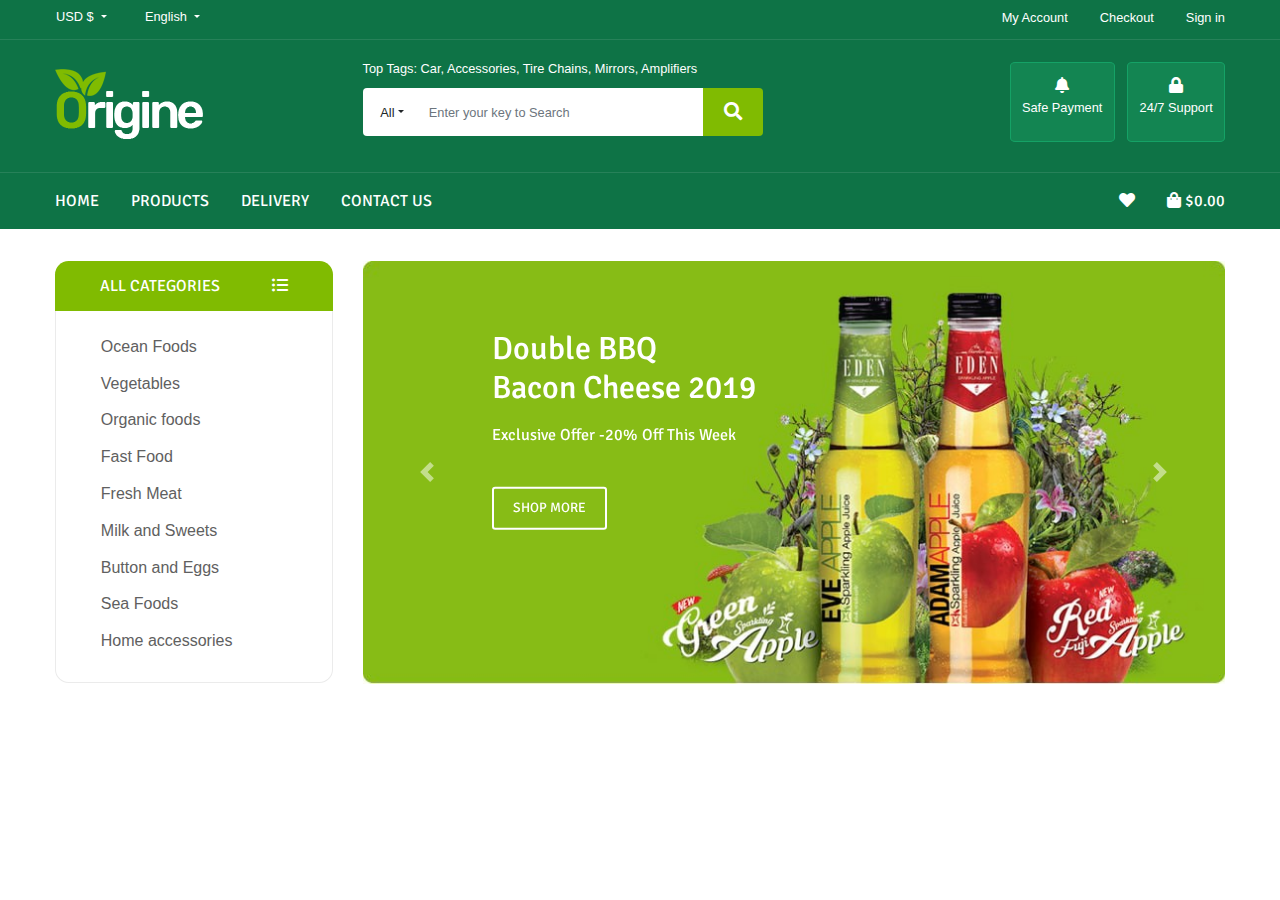
==== index.html @ 0682aae8 "first upload" ====
<!doctype html>
<html lang="en">
<head>
    <!-- Required meta tags -->
    <meta charset="utf-8">
    <meta name="viewport" content="width=device-width, initial-scale=1, shrink-to-fit=no">

    <link rel="stylesheet" href="css/style.css">

    <!--favicon-->
    <link rel="shortcut icon" href="favicon.ico" type="image/x-icon">
    <link rel="icon" href="favicon.ico" type="image/x-icon">
    <title>Origine</title>
</head>
<body>
<header>
    <div class="d-none d-xl-block d-lg-block">
        <div class="top-header">
            <div class="container">
                <div class="row pb-1">

                    <!--usd, english-->
                    <div class="col-6 pl-0">
                        <div class="dropdown d-inline">
                            <button class="btn dropdown-toggle small-font" type="button" id="dropdownMenuButton" data-toggle="dropdown" aria-haspopup="true" aria-expanded="false">
                                USD $
                            </button>
                            <div class="dropdown-menu small-font" aria-labelledby="dropdownMenuButton">
                                <a class="dropdown-item" href="#">EUR</a>
                                <a class="dropdown-item" href="#">USD</a>
                            </div>
                        </div>
                        <div class="dropdown d-inline">
                            <button class="btn dropdown-toggle small-font" type="button" id="dropdownMenuButton2" data-toggle="dropdown" aria-haspopup="true" aria-expanded="false">
                                English
                            </button>
                            <div class="dropdown-menu small-font" aria-labelledby="dropdownMenuButton">
                                <a class="dropdown-item" href="#">Spanish</a>
                                <a class="dropdown-item" href="#">Turkey</a>
                            </div>
                        </div>
                    </div>

                    <!--nav my acc/ checkout/ sign in-->
                    <div class="col-6 pr-0">
                        <ul class="nav justify-content-end small-font">
                            <li class="nav-item">
                                <a class="nav-link" href="#">My Account</a>
                            </li>
                            <li class="nav-item">
                                <a class="nav-link" href="#">Checkout</a>
                            </li>
                            <li class="nav-item">
                                <a class="nav-link pr-0" href="#">Sign in</a>
                            </li>
                        </ul>
                    </div>
                </div>
            </div>
        </div>

        <!--nav logo, search bar etc-->
        <div class="middle-header pt-3 pb-4">
            <div class="container">
                <div class="row">

                    <!--logo-->
                    <div class="col-3 pl-0">
                        <a class="navbar-brand mt-2 mb-1" href="#"><img src="images/logo.jpg" alt="Origine"></a>
                    </div>

                    <!--search-->
                    <div class="col-6">
                        <div class="mb-2">
                            <a href="#" class="small-font">Top Tags: Car, Accessories, Tire Chains, Mirrors, Amplifiers</a>
                        </div>
                        <div class="input-group">
                            <div class="input-group-prepend">
                                <button class="btn dropdown-toggle small-font" type="button" data-toggle="dropdown" aria-haspopup="true" aria-expanded="false">All</button>
                                <div class="dropdown-menu small-font">
                                    <a class="dropdown-item" href="#">Foods</a>
                                    <a class="dropdown-item" href="#">Drinks</a>
                                    <a class="dropdown-item" href="#">Fruits</a>
                                    <a class="dropdown-item" href="#">Vegetables</a>
                                </div>
                                <input type="text" class="form-control small-font pt-4 pb-4" aria-label="Text input with dropdown button" placeholder="Enter your key to Search">
                            </div>
                            <div class="input-group-append">
                                <button class="btn small-font" type="button" id="button-addon2"><i class="fas fa-search"></i></button>
                            </div>
                        </div>
                    </div>

                    <!--safe payment squares-->
                    <div class="col-3 d-flex justify-content-end align-items-center pr-0">
                        <div>
                            <i class="fas fa-bell"></i>
                            <p class="small-font">Safe Payment</p>
                        </div>
                        <div>
                            <i class="fas fa-lock"></i>
                            <p class="small-font">24/7 Support</p>
                        </div>
                    </div>
                </div>
            </div>
        </div>

        <!--last-header-->
        <div class="last-header">
            <div class="container pl-0 pr-0">
                <div class="row">
                    <div class="col-6 pl-0">

                        <!--left navbar-->
                        <nav class="nav pt-2 pb-2">
                            <a class="nav-link active pl-0" href="#">Home</a>
                            <a class="nav-link" href="#">Products</a>
                            <a class="nav-link" href="#">Delivery</a>
                            <a class="nav-link" href="#">Contact Us</a>
                        </nav>
                    </div>

                    <!--icons at right-->
                    <div class="col-6 pr-0">
                        <ul class="nav justify-content-end pt-2">
                            <li class="nav-item">
                                <a class="nav-link" href="#"><i class="fas fa-heart"></i></a>
                            </li>
                            <li class="nav-item">
                                <a class="nav-link pr-0" href="#"><i class="fas fa-shopping-bag"></i><span class="ml-1">$0.00</span></a>
                            </li>
                        </ul>
                    </div>
                </div>
            </div>
        </div>
    </div>


    <!--new header if less than 992px-->
    <div class="d-xl-none d-lg-none hidden">
        <div class="container">
            <nav class="navbar navbar-expand-lg navbar-light">

                <!--logo-->
                <a class="navbar-brand" href="#"><img src="images/logo.jpg" class="img-fluid" alt=""></a>

                <!--toggler-->
                <button class="navbar-toggler" type="button" data-toggle="collapse" data-target="#menu" aria-controls="navbarSupportedContent" aria-expanded="false" aria-label="Toggle navigation">
                    <span class="navbar-toggler-icon"></span>
                </button>

                <!--menu items-->
                <div class="collapse navbar-collapse" id="menu">
                    <ul class="navbar-nav mr-auto">
                        <li class="nav-item active">
                            <a class="nav-link" href="#">Home</a>
                        </li>
                        <li class="nav-item">
                            <a class="nav-link" href="#">Delivery</a>
                        </li>

                        <!--products dropdown-->
                        <li class="nav-item dropdown">
                            <a class="nav-link dropdown-toggle" href="#" id="navbarDropdown" role="button" data-toggle="dropdown" aria-haspopup="true" aria-expanded="false">
                                Products
                            </a>
                            <div class="dropdown-menu" aria-labelledby="navbarDropdown">
                                <a class="dropdown-item" href="#">Drinks</a>
                                <a class="dropdown-item" href="#">Vegetables</a>
                                <a class="dropdown-item" href="#">Fruits</a>
                            </div>
                        </li>

                        <!--currency dropdown-->
                        <li class="nav-item dropdown">
                            <a class="nav-link dropdown-toggle" href="#" id="navbarDropdown2" role="button" data-toggle="dropdown" aria-haspopup="true" aria-expanded="false">
                                Currency
                            </a>
                            <div class="dropdown-menu" aria-labelledby="navbarDropdown">
                                <a class="dropdown-item" href="#">USD</a>
                                <a class="dropdown-item" href="#">EUR</a>
                            </div>
                        </li>


                        <!--icon set-->
                        <li class="nav-item">
                            <a class="nav-link" href="#"><i class="fas fa-heart"></i><span class="ml-2">Wishlist</span></a>
                        </li>
                        <li class="nav-item">
                            <a class="nav-link" href="#"><i class="fas fa-money-bill-alt"></i><span class="ml-2">Checkout</span></a>
                        </li>
                        <li class="nav-item">
                            <a class="nav-link" href="#"><i class="fas fa-lock"></i><span class="ml-2">Account</span></a>
                        </li>

                    </ul>

                    <!--search bar for MD-->
                    <form class="form-inline my-2 my-lg-0 small-search">
                        <input class="form-control" type="search" placeholder="Search by keyword" aria-label="Search">
                        <button class="btn btn-outline-success my-2 my-sm-0" type="submit"><i class="fas fa-search"></i></button>
                    </form>
                </div>
            </nav>
        </div>
    </div>
</header>

<section class="cSlide">
    <div class="container pl-0 pr-0">
        <div class="row">

            <!--all categories-->
            <div class="col-3 d-none d-lg-block d-xl-block pl-0">
                <div>
                    <button type="button" class="w-100 all-category" onclick="show_hide('left-menu')">All Categories <i class="fas fa-list-ul ml-5"></i></button>
                </div>
                <!--left menu-->
                <div id="left-menu">
                    <ul>
                        <li class="pt-4"><a href="#">Ocean Foods</a></li>
                        <li><a href="#">Vegetables</a></li>
                        <li><a href="#">Organic foods</a></li>
                        <li><a href="#">Fast Food</a></li>
                        <li><a href="#">Fresh Meat</a></li>
                        <li><a href="#">Milk and Sweets</a></li>
                        <li><a href="#">Button and Eggs</a></li>
                        <li><a href="#">Sea Foods</a></li>
                        <li><a href="#">Home accessories</a></li>
                    </ul>
                </div>
            </div>

            <!--sliding banner for large device-->
            <div class="col-9 d-none d-lg-block d-xl-block pr-0">
                <div id="carousel-lg" class="carousel slide" data-ride="carousel">
                    <div class="carousel-inner">
                        <div class="carousel-item active">
                            <img src="images/bg11.jpg" class="d-block w-100" alt="...">

                            <!--caption-->
                            <div class="carousel-caption d-none d-md-block">
                                <h2>Double BBQ</h2>
                                <h2>Bacon Cheese 2019</h2>
                                <p class="mt-3">Exclusive Offer -20% Off This Week</p>
                                <button class="mt-4 shop-more" type="button">Shop More</button>
                            </div>
                        </div>
                        <div class="carousel-item">
                            <img src="images/bg12.jpg" class="d-block w-100" alt="...">

                            <!--caption-->
                            <div class="carousel-caption d-none d-md-block">
                                <h2>The Smart</h2>
                                <h2>Way To Eat Nuts</h2>
                                <p class="mt-3">Exclusive Offer -30% Off This Week</p>
                                <button class="mt-4 shop-more" type="button">Shop More</button>
                            </div>
                        </div>
                        <div class="carousel-item">
                            <img src="images/bg13.jpg" class="d-block w-100" alt="...">

                            <!--caption-->
                            <div class="carousel-caption d-none d-md-block">
                                <h2>Big Apple</h2>
                                <h2>Big Sale 20% Off</h2>
                                <p class="mt-3">Exclusive Offer -20% Off This Week</p>
                                <button class="mt-4 shop-more" type="button">Shop More</button>
                            </div>
                        </div>
                    </div>

                    <!--slide change prev next-->
                    <a class="carousel-control-prev" href="#carousel-lg" role="button" data-slide="prev">
                        <span class="carousel-control-prev-icon" aria-hidden="true"></span>
                        <span class="sr-only">Previous</span>
                    </a>
                    <a class="carousel-control-next" href="#carousel-lg" role="button" data-slide="next">
                        <span class="carousel-control-next-icon" aria-hidden="true"></span>
                        <span class="sr-only">Next</span>
                    </a>
                </div>
            </div>

            <!--after 992px visible carousel full width-->
            <div class="col-12 d-lg-none d-xl-none">
                <div id="carousel-md" class="carousel slide" data-ride="carousel">
                    <div class="carousel-inner">
                        <div class="carousel-item active">
                            <img src="images/bg11.jpg" class="d-block w-100" alt="...">

                            <!--caption-->
                            <div class="carousel-caption d-none d-md-block">
                                <h2>Double BBQ</h2>
                                <h2>Bacon Cheese 2019</h2>
                                <p class="mt-3">Exclusive Offer -20% Off This Week</p>
                                <button class="mt-4 shop-more" type="button">Shop More</button>
                            </div>
                        </div>
                        <div class="carousel-item">
                            <img src="images/bg12.jpg" class="d-block w-100" alt="...">

                            <!--caption-->
                            <div class="carousel-caption d-none d-md-block">
                                <h2>The Smart</h2>
                                <h2>Way To Eat Nuts</h2>
                                <p class="mt-3">Exclusive Offer -30% Off This Week</p>
                                <button class="mt-4 shop-more" type="button">Shop More</button>
                            </div>
                        </div>
                        <div class="carousel-item">
                            <img src="images/bg13.jpg" class="d-block w-100" alt="...">

                            <!--caption-->
                            <div class="carousel-caption d-none d-md-block">
                                <h2>Big Apple</h2>
                                <h2>Big Sale 20% Off</h2>
                                <p class="mt-3">Exclusive Offer -20% Off This Week</p>
                                <button class="mt-4 shop-more" type="button">Shop More</button>
                            </div>
                        </div>
                    </div>

                    <!--prev next-->
                    <a class="carousel-control-prev" href="#carousel-md" role="button" data-slide="prev">
                        <span class="carousel-control-prev-icon" aria-hidden="true"></span>
                        <span class="sr-only">Previous</span>
                    </a>
                    <a class="carousel-control-next" href="#carousel-md" role="button" data-slide="next">
                        <span class="carousel-control-next-icon" aria-hidden="true"></span>
                        <span class="sr-only">Next</span>
                    </a>
                </div>
            </div>
        </div>
    </div>
</section>






<!--javascript code for left menu hide and show in Slide section-->
<script>
    function show_hide(id) {
        let element = document.getElementById(id);
        if(element.style.display == "none"){
            element.style.display = "block";
        }
        else{
            element.style.display = "none";
        }
    }
</script>



<!-- Optional JavaScript -->
<!-- jQuery first, then Popper.js, then Bootstrap JS -->
<script src="https://code.jquery.com/jquery-3.4.1.slim.min.js" integrity="sha384-J6qa4849blE2+poT4WnyKhv5vZF5SrPo0iEjwBvKU7imGFAV0wwj1yYfoRSJoZ+n" crossorigin="anonymous"></script>
<script src="https://cdn.jsdelivr.net/npm/popper.js@1.16.0/dist/umd/popper.min.js" integrity="sha384-Q6E9RHvbIyZFJoft+2mJbHaEWldlvI9IOYy5n3zV9zzTtmI3UksdQRVvoxMfooAo" crossorigin="anonymous"></script>
<script src="js/bootstrap.min.js"></script>
</body>
</html>
---- css/style.css ----
@import "all.min.css";
@import "bootstrap.min.css";
@import url('https://fonts.googleapis.com/css?family=Signika&display=swap');
@import url('https://fonts.googleapis.com/css?family=Lato&display=swap');

h1,h2,h3,h4,h5,h6{
    margin: 0;
    padding: 0;
}

.small-font{
    font-size: 0.8rem;
}

.container{
    padding-left: 0!important;
    padding-right: 0!important;
}

header{
    background-color: #0E7346;
}

/*style for top header*/

.top-header, .middle-header{
    border-bottom: 1px solid #278159;
}

.top-header .btn{
    color: #FFF;
    padding-left: 0;
    padding-right: 2rem;
}

.top-header .nav-item a{
    color: #FFF;
}

.top-header .nav-item a:hover{
    color: #80BB01;
}

.top-header .btn:focus, .input-group .form-control, .input-group .btn:focus, .form-inline .btn:focus, .navbar-toggler:focus, .all-category:focus {
    -webkit-box-shadow: none !important;
    box-shadow: none !important;
    outline: none;
}


/*style for middle header*/

.middle-header .col-6 > div > a {
    text-decoration: none;
    color: #FFF;
}
.middle-header .col-6 > div > a:hover{
    color: #95cb46;
}

.middle-header .input-group-prepend{
    background-color: #FFF;
    border-top-left-radius: 0.25rem;
    border-bottom-left-radius: 0.25rem;
    padding-left: 0.3rem;
}
.middle-header .input-group-append{
    background-color: #80BB01;
    padding-left: 0.5rem;
    padding-right: 0.5rem;
    border-top-right-radius: 0.25rem;
    border-bottom-right-radius: 0.25rem;
}

.middle-header .input-group-append i{
    color: #FFF;
    font-size: 1.15rem;
}

.middle-header .input-group-append:hover{
    background-color: #139764;
}
.form-control{
    border: none;
    width: 18rem;
}


.middle-header .col-3:last-child div{
    background-color: #138552;
    text-align: center;
    padding: 0.7rem;
    margin-left: 0.8rem;
    border: 1px solid #15a266;
    border-radius: 5%;
    height: 5rem !important;
    color: #FFF;
}


/*last header*/
.last-header a{
    color: #FFF;
    font-family: 'Signika', sans-serif;
    text-transform: uppercase;
}
.last-header a:hover{
    color: #71BB01;
}

.navbar-toggler-icon{
    background-image: url("../images/menu.png");
}

/*hidden until md - navbar*/
.hidden .navbar-nav li > a, .hidden i{
    color: #FFF !important;
}

#menu .navbar-nav a:hover{
    color: #95cb46 !important;
}

.small-search .form-control{
    border-top-right-radius: 0;
    border-bottom-right-radius: 0;
    width: 50%;
}

.small-search .btn{
    border-top-left-radius: 0;
    border-bottom-left-radius: 0;
    padding-left: 1rem;
    padding-right: 1rem;
}

@media (max-width: 768px) {
    .img-fluid{
        width: 70%;
    }
    .navbar-toggler{
        font-size: 1rem;
    }
    #menu .navbar-nav a{
        font-size: 0.9rem;
    }
    .small-search .form-control{
        font-size: 0.9rem;
    }
    .small-search .btn{
        padding-top: .335rem!important;
        padding-bottom: .322rem!important;
    }
}

/*style for banner section*/
section{
    padding-top: 2rem;
    padding-bottom: 2rem;
}

/*style for banner section left menu*/
.all-category{
    border: none;
    padding: 0.8rem 0.8rem;
    color: #FFF;
    background-color: #80BB01;
    font-family: 'Signika', sans-serif;
    text-transform: uppercase;
    border-top-left-radius: 0.85rem;
    border-top-right-radius: 0.85rem;
}
#left-menu{
    border-left: 0.1rem solid #EBEBEB;
    border-right: 0.1rem solid #EBEBEB;
    border-bottom: 0.1rem solid #EBEBEB;
    border-bottom-left-radius: 0.85rem;
    border-bottom-right-radius: 0.85rem;
}

#left-menu ul{
    list-style: none;
    margin-left: 0.3rem;
}
#left-menu ul li{
    padding-bottom: 0.8rem;
}

#left-menu ul li a{
    color: #606060;
    text-decoration: none;
}
#left-menu ul li a:hover{
    color: #90BB5B;
}

/*changing position of carousel caption*/
.cSlide .carousel-caption{
    text-align: left;
    z-index:1;
    color:#fff;
    top:40%;
    bottom:auto;
    -webkit-transform:translate(0, -50%);
    -ms-transform:translate(0, -50%);
    transform:translate(0, -50%);
    font-family: 'Signika', sans-serif;
}

/*button in carousel caption*/
.shop-more{
    background-color: transparent;
    border: 2px solid #FFF;
    border-radius: 0.2rem;
    padding: 0.6rem 1.2rem;
    color: #FFF;
    text-transform: uppercase;
    font-size: 0.85rem;
}

.shop-more:hover{
    color: #000;
    background-color: #FFF;
}
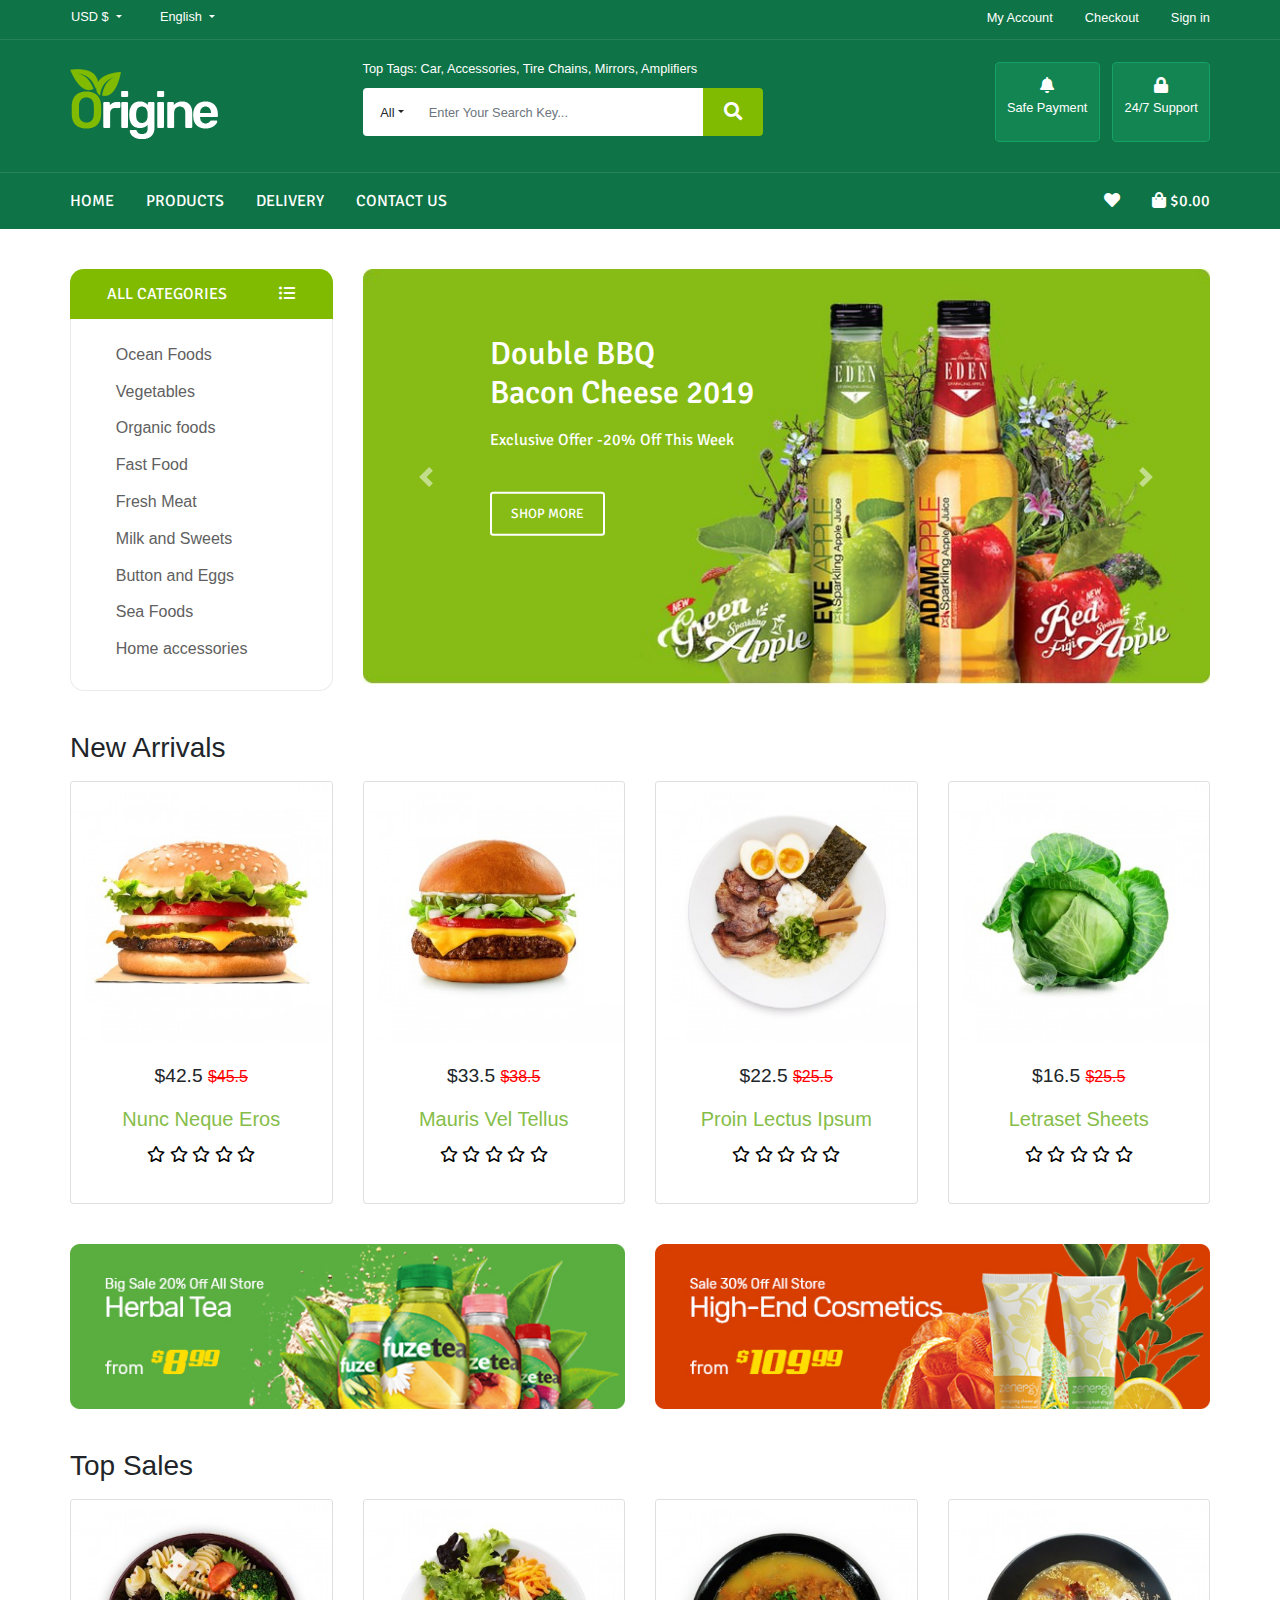
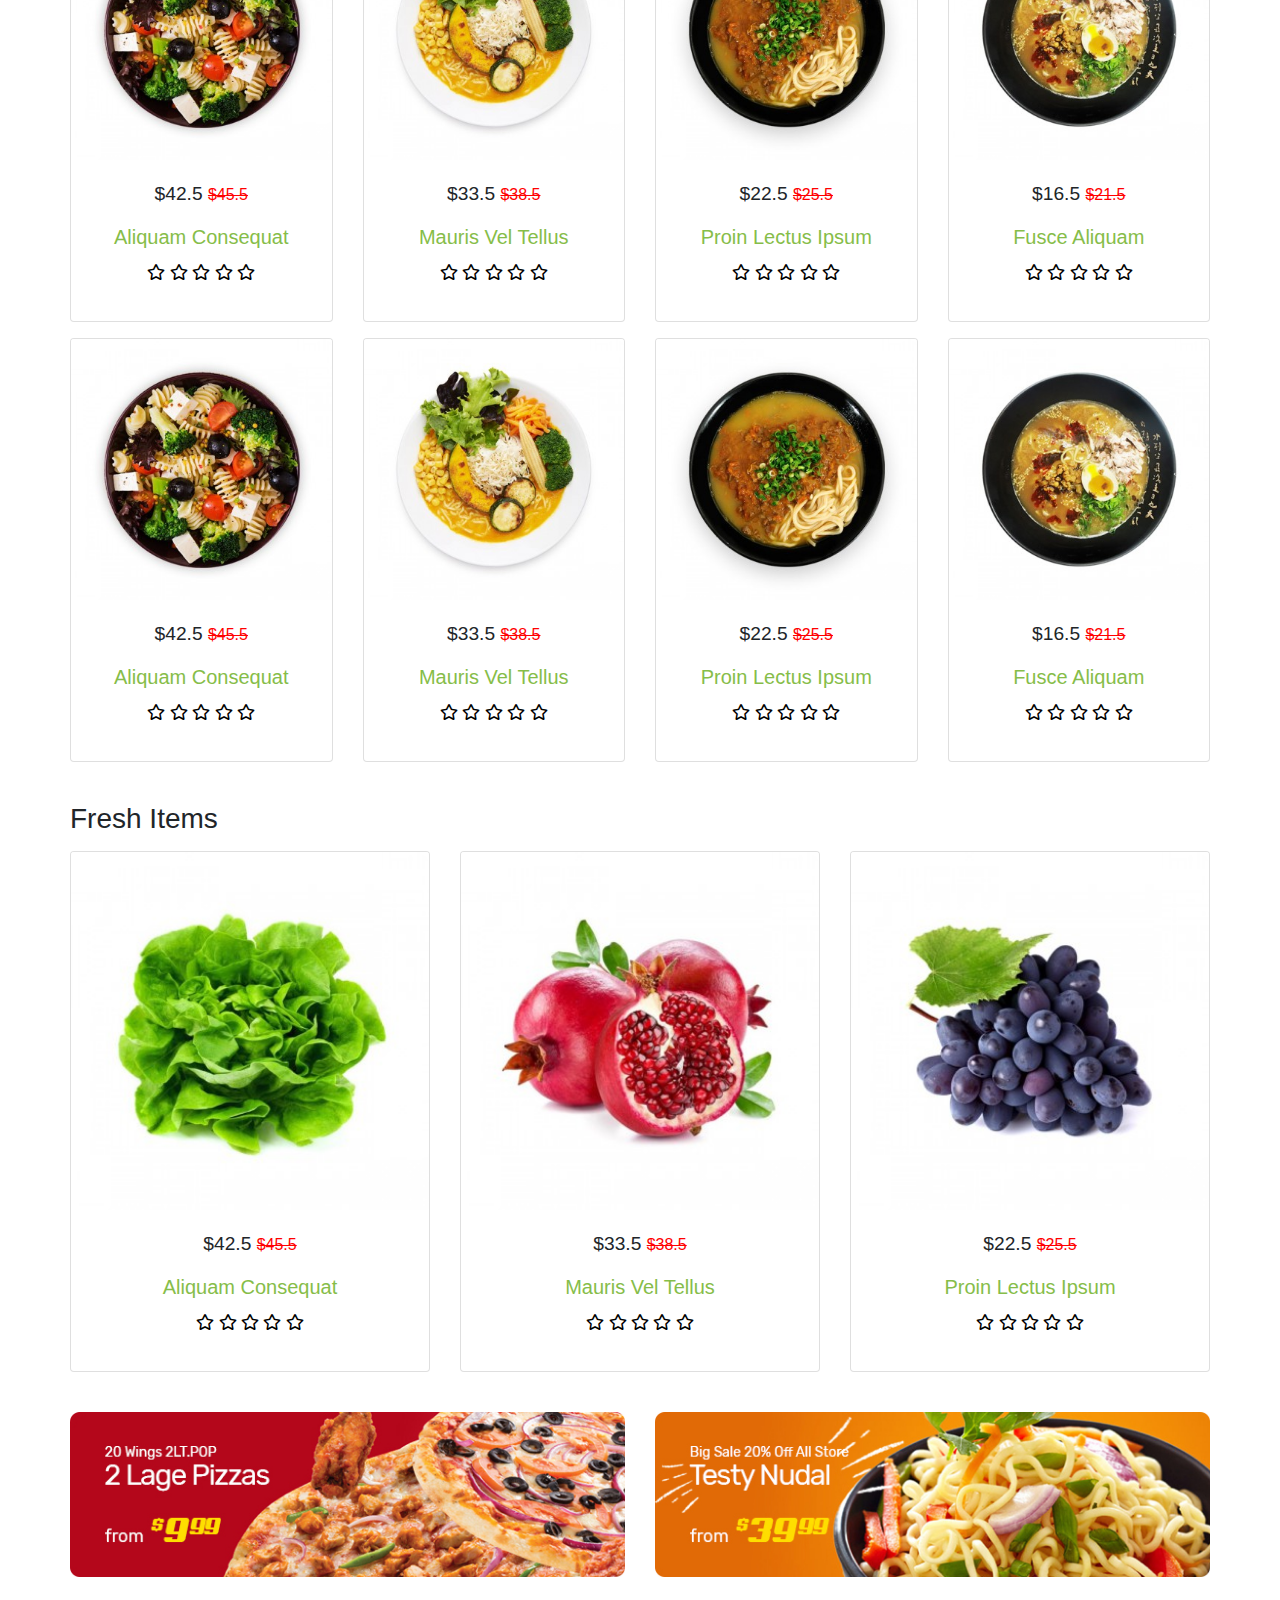
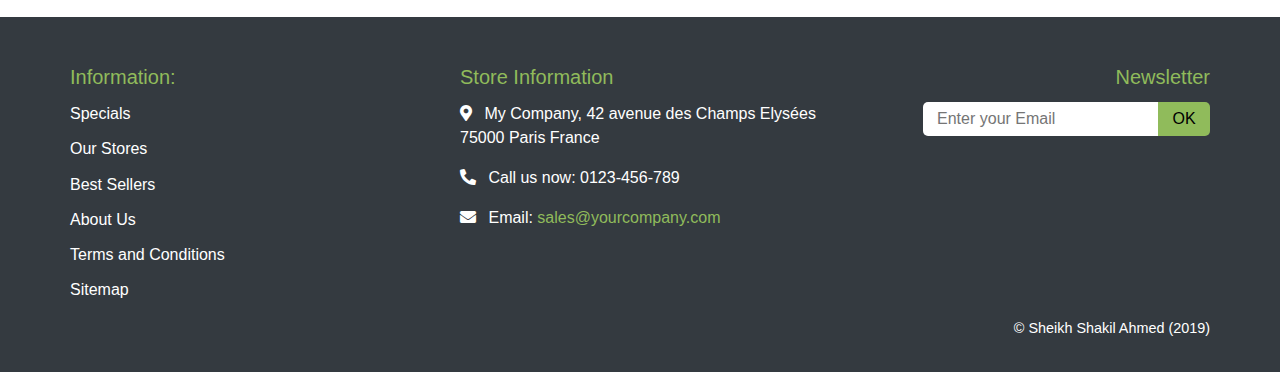
==== commit 6c93cdc2: "completed the homepage with some fixes" ====
--- a/index.html
+++ b/index.html
@@ -20,7 +20,7 @@
                 <div class="row pb-1">
 
                     <!--usd, english-->
-                    <div class="col-6 pl-0">
+                    <div class="col-6">
                         <div class="dropdown d-inline">
                             <button class="btn dropdown-toggle small-font" type="button" id="dropdownMenuButton" data-toggle="dropdown" aria-haspopup="true" aria-expanded="false">
                                 USD $
@@ -42,7 +42,7 @@
                     </div>
 
                     <!--nav my acc/ checkout/ sign in-->
-                    <div class="col-6 pr-0">
+                    <div class="col-6">
                         <ul class="nav justify-content-end small-font">
                             <li class="nav-item">
                                 <a class="nav-link" href="#">My Account</a>
@@ -65,7 +65,7 @@
                 <div class="row">
 
                     <!--logo-->
-                    <div class="col-3 pl-0">
+                    <div class="col-3">
                         <a class="navbar-brand mt-2 mb-1" href="#"><img src="images/logo.jpg" alt="Origine"></a>
                     </div>
 
@@ -83,7 +83,7 @@
                                     <a class="dropdown-item" href="#">Fruits</a>
                                     <a class="dropdown-item" href="#">Vegetables</a>
                                 </div>
-                                <input type="text" class="form-control small-font pt-4 pb-4" aria-label="Text input with dropdown button" placeholder="Enter your key to Search">
+                                <input type="text" class="form-control small-font pt-4 pb-4" aria-label="Text input with dropdown button" placeholder="Enter Your Search Key...">
                             </div>
                             <div class="input-group-append">
                                 <button class="btn small-font" type="button" id="button-addon2"><i class="fas fa-search"></i></button>
@@ -92,7 +92,7 @@
                     </div>
 
                     <!--safe payment squares-->
-                    <div class="col-3 d-flex justify-content-end align-items-center pr-0">
+                    <div class="col-3 d-flex justify-content-end align-items-center">
                         <div>
                             <i class="fas fa-bell"></i>
                             <p class="small-font">Safe Payment</p>
@@ -108,9 +108,9 @@
 
         <!--last-header-->
         <div class="last-header">
-            <div class="container pl-0 pr-0">
+            <div class="container">
                 <div class="row">
-                    <div class="col-6 pl-0">
+                    <div class="col-6">
 
                         <!--left navbar-->
                         <nav class="nav pt-2 pb-2">
@@ -122,7 +122,7 @@
                     </div>
 
                     <!--icons at right-->
-                    <div class="col-6 pr-0">
+                    <div class="col-6">
                         <ul class="nav justify-content-end pt-2">
                             <li class="nav-item">
                                 <a class="nav-link" href="#"><i class="fas fa-heart"></i></a>
@@ -138,10 +138,10 @@
     </div>
 
 
-    <!--new header if less than 992px-->
-    <div class="d-xl-none d-lg-none hidden">
+    <!--new navbar if less than 992px-->
+    <div class="d-xl-none d-lg-none">
         <div class="container">
-            <nav class="navbar navbar-expand-lg navbar-light">
+            <nav class="navbar navbar-expand-lg navbar-light hidden pl-0 pr-0">
 
                 <!--logo-->
                 <a class="navbar-brand" href="#"><img src="images/logo.jpg" class="img-fluid" alt=""></a>
@@ -154,11 +154,23 @@
                 <!--menu items-->
                 <div class="collapse navbar-collapse" id="menu">
                     <ul class="navbar-nav mr-auto">
-                        <li class="nav-item active">
+                        <li class="nav-item">
                             <a class="nav-link" href="#">Home</a>
                         </li>
                         <li class="nav-item">
                             <a class="nav-link" href="#">Delivery</a>
+                        </li>
+
+                        <!--All category dropdown-->
+                        <li class="nav-item dropdown">
+                            <a class="nav-link dropdown-toggle" data-toggle="dropdown" href="#" role="button" aria-haspopup="true" aria-expanded="false">All Categories</a>
+                            <div class="dropdown-menu">
+                                <a class="dropdown-item" href="#">Ocean Foods</a>
+                                <a class="dropdown-item" href="#">Vegetables</a>
+                                <a class="dropdown-item" href="#">Organic Foods</a>
+                                <a class="dropdown-item" href="#">Fresh Meat</a>
+                                <a class="dropdown-item" href="#">Sea Foods</a>
+                            </div>
                         </li>
 
                         <!--products dropdown-->
@@ -210,11 +222,11 @@
 </header>
 
 <section class="cSlide">
-    <div class="container pl-0 pr-0">
+    <div class="container">
         <div class="row">
 
             <!--all categories-->
-            <div class="col-3 d-none d-lg-block d-xl-block pl-0">
+            <div class="col-3 d-none d-lg-block d-xl-block">
                 <div>
                     <button type="button" class="w-100 all-category" onclick="show_hide('left-menu')">All Categories <i class="fas fa-list-ul ml-5"></i></button>
                 </div>
@@ -235,7 +247,7 @@
             </div>
 
             <!--sliding banner for large device-->
-            <div class="col-9 d-none d-lg-block d-xl-block pr-0">
+            <div class="col-9 d-none d-lg-block d-xl-block">
                 <div id="carousel-lg" class="carousel slide" data-ride="carousel">
                     <div class="carousel-inner">
                         <div class="carousel-item active">
@@ -284,61 +296,408 @@
                     </a>
                 </div>
             </div>
-
-            <!--after 992px visible carousel full width-->
-            <div class="col-12 d-lg-none d-xl-none">
-                <div id="carousel-md" class="carousel slide" data-ride="carousel">
-                    <div class="carousel-inner">
-                        <div class="carousel-item active">
-                            <img src="images/bg11.jpg" class="d-block w-100" alt="...">
-
-                            <!--caption-->
-                            <div class="carousel-caption d-none d-md-block">
-                                <h2>Double BBQ</h2>
-                                <h2>Bacon Cheese 2019</h2>
-                                <p class="mt-3">Exclusive Offer -20% Off This Week</p>
-                                <button class="mt-4 shop-more" type="button">Shop More</button>
-                            </div>
-                        </div>
-                        <div class="carousel-item">
-                            <img src="images/bg12.jpg" class="d-block w-100" alt="...">
-
-                            <!--caption-->
-                            <div class="carousel-caption d-none d-md-block">
-                                <h2>The Smart</h2>
-                                <h2>Way To Eat Nuts</h2>
-                                <p class="mt-3">Exclusive Offer -30% Off This Week</p>
-                                <button class="mt-4 shop-more" type="button">Shop More</button>
-                            </div>
-                        </div>
-                        <div class="carousel-item">
-                            <img src="images/bg13.jpg" class="d-block w-100" alt="...">
-
-                            <!--caption-->
-                            <div class="carousel-caption d-none d-md-block">
-                                <h2>Big Apple</h2>
-                                <h2>Big Sale 20% Off</h2>
-                                <p class="mt-3">Exclusive Offer -20% Off This Week</p>
-                                <button class="mt-4 shop-more" type="button">Shop More</button>
-                            </div>
-                        </div>
-                    </div>
-
-                    <!--prev next-->
-                    <a class="carousel-control-prev" href="#carousel-md" role="button" data-slide="prev">
-                        <span class="carousel-control-prev-icon" aria-hidden="true"></span>
-                        <span class="sr-only">Previous</span>
-                    </a>
-                    <a class="carousel-control-next" href="#carousel-md" role="button" data-slide="next">
-                        <span class="carousel-control-next-icon" aria-hidden="true"></span>
-                        <span class="sr-only">Next</span>
-                    </a>
-                </div>
+        </div>
+
+
+        <!--carousel for md-->
+        <div class="d-lg-none d-xl-none">
+            <div id="carousel-md" class="carousel slide" data-ride="carousel">
+                <div class="carousel-inner">
+                    <div class="carousel-item active">
+                        <img src="images/bg11.jpg" class="d-block w-100" alt="...">
+
+                        <!--caption-->
+                        <div class="carousel-caption d-none d-md-block">
+                            <h2>Double BBQ</h2>
+                            <h2>Bacon Cheese 2019</h2>
+                            <p class="mt-3">Exclusive Offer -20% Off This Week</p>
+                            <button class="mt-4 shop-more" type="button">Shop More</button>
+                        </div>
+                    </div>
+                    <div class="carousel-item">
+                        <img src="images/bg12.jpg" class="d-block w-100" alt="...">
+
+                        <!--caption-->
+                        <div class="carousel-caption d-none d-md-block">
+                            <h2>The Smart</h2>
+                            <h2>Way To Eat Nuts</h2>
+                            <p class="mt-3">Exclusive Offer -30% Off This Week</p>
+                            <button class="mt-4 shop-more" type="button">Shop More</button>
+                        </div>
+                    </div>
+                    <div class="carousel-item">
+                        <img src="images/bg13.jpg" class="d-block w-100" alt="...">
+
+                        <!--caption-->
+                        <div class="carousel-caption d-none d-md-block">
+                            <h2>Big Apple</h2>
+                            <h2>Big Sale 20% Off</h2>
+                            <p class="mt-3">Exclusive Offer -20% Off This Week</p>
+                            <button class="mt-4 shop-more" type="button">Shop More</button>
+                        </div>
+                    </div>
+                </div>
+
+                <!--slide change prev next-->
+                <a class="carousel-control-prev" href="#carousel-md" role="button" data-slide="prev">
+                    <span class="carousel-control-prev-icon" aria-hidden="true"></span>
+                    <span class="sr-only">Previous</span>
+                </a>
+                <a class="carousel-control-next" href="#carousel-md" role="button" data-slide="next">
+                    <span class="carousel-control-next-icon" aria-hidden="true"></span>
+                    <span class="sr-only">Next</span>
+                </a>
             </div>
         </div>
     </div>
 </section>
 
+<!--section for New Arrivals-->
+<section>
+    <div class="container">
+        <h3 class="mb-3">New Arrivals</h3>
+        <div class="card-deck">
+            <div class="card">
+                <img src="images/nunc-neque-eros1.jpg" class="card-img-top" alt="nunc-neque-eros1">
+                <div class="card-body text-center">
+                    <p class="card-text">$42.5 <del>$45.5</del></p>
+                    <a href="#"><h5 class="card-title">Nunc Neque Eros</h5></a>
+                    <p>
+                        <a href="#">
+                            <i class="far fa-star"></i>
+                            <i class="far fa-star"></i>
+                            <i class="far fa-star"></i>
+                            <i class="far fa-star"></i>
+                            <i class="far fa-star"></i>
+                        </a>
+                    </p>
+                </div>
+            </div>
+            <div class="card">
+                <img src="images/mauris-vel-tellus.jpg" class="card-img-top" alt="mauris-vel-tellus">
+                <div class="card-body text-center">
+                    <p class="card-text">$33.5 <del>$38.5</del></p>
+                    <a href="#"><h5 class="card-title">Mauris Vel Tellus</h5></a>
+                    <p>
+                        <a href="#">
+                            <i class="far fa-star"></i>
+                            <i class="far fa-star"></i>
+                            <i class="far fa-star"></i>
+                            <i class="far fa-star"></i>
+                            <i class="far fa-star"></i>
+                        </a>
+                    </p>
+                </div>
+            </div>
+            <div class="card">
+                <img src="images/proin-lectus-ipsum.jpg" class="card-img-top" alt="proin-lectus-ipsum">
+                <div class="card-body text-center">
+                    <p class="card-text">$22.5 <del>$25.5</del></p>
+                    <a href="#"><h5 class="card-title">Proin Lectus Ipsum</h5></a>
+                    <p>
+                        <a href="#">
+                            <i class="far fa-star"></i>
+                            <i class="far fa-star"></i>
+                            <i class="far fa-star"></i>
+                            <i class="far fa-star"></i>
+                            <i class="far fa-star"></i>
+                        </a>
+                    </p>
+                </div>
+            </div>
+            <div class="card">
+                <img src="images/letraset-sheets.jpg" class="card-img-top" alt="letraset-sheets">
+                <div class="card-body text-center">
+                    <p class="card-text">$16.5 <del>$25.5</del></p>
+                    <a href="#"><h5 class="card-title">Letraset Sheets</h5></a>
+                    <p>
+                        <a href="#">
+                            <i class="far fa-star"></i>
+                            <i class="far fa-star"></i>
+                            <i class="far fa-star"></i>
+                            <i class="far fa-star"></i>
+                            <i class="far fa-star"></i>
+                        </a>
+                    </p>
+                </div>
+            </div>
+        </div>
+    </div>
+</section>
+
+<!--dual banner 1-->
+<section class="dual-banner">
+    <div class="container">
+        <div class="row">
+            <div class="col-md-6 text-center">
+                <a href="#"><img class="banner-hover img-fluid" src="images/img1_home1.jpg" alt="..."></a>
+            </div>
+            <div class="col-md-6 text-center">
+                <a href="#"><img class="banner-hover img-fluid" src="images/img2_home1.jpg" alt="..."></a>
+            </div>
+        </div>
+    </div>
+</section>
+
+<!--section for top sales-->
+<section>
+    <div class="container">
+        <h3 class="mb-3">Top Sales</h3>
+        <div class="card-deck">
+            <div class="card">
+                <img src="images/aliquam-consequat1.jpg" class="card-img-top" alt="nunc-neque-eros1">
+                <div class="card-body text-center">
+                    <p class="card-text">$42.5 <del>$45.5</del></p>
+                    <a href="#"><h5 class="card-title">Aliquam Consequat</h5></a>
+                    <p>
+                        <a href="#">
+                            <i class="far fa-star"></i>
+                            <i class="far fa-star"></i>
+                            <i class="far fa-star"></i>
+                            <i class="far fa-star"></i>
+                            <i class="far fa-star"></i>
+                        </a>
+                    </p>
+                </div>
+            </div>
+            <div class="card">
+                <img src="images/proin-lectus-ipsum1.jpg" class="card-img-top" alt="mauris-vel-tellus">
+                <div class="card-body text-center">
+                    <p class="card-text">$33.5 <del>$38.5</del></p>
+                    <a href="#"><h5 class="card-title">Mauris Vel Tellus</h5></a>
+                    <p>
+                        <a href="#">
+                            <i class="far fa-star"></i>
+                            <i class="far fa-star"></i>
+                            <i class="far fa-star"></i>
+                            <i class="far fa-star"></i>
+                            <i class="far fa-star"></i>
+                        </a>
+                    </p>
+                </div>
+            </div>
+            <div class="card">
+                <img src="images/letraset-sheets1.jpg" class="card-img-top" alt="proin-lectus-ipsum">
+                <div class="card-body text-center">
+                    <p class="card-text">$22.5 <del>$25.5</del></p>
+                    <a href="#"><h5 class="card-title">Proin Lectus Ipsum</h5></a>
+                    <p>
+                        <a href="#">
+                            <i class="far fa-star"></i>
+                            <i class="far fa-star"></i>
+                            <i class="far fa-star"></i>
+                            <i class="far fa-star"></i>
+                            <i class="far fa-star"></i>
+                        </a>
+                    </p>
+                </div>
+            </div>
+            <div class="card">
+                <img src="images/fusce-aliquam1.jpg" class="card-img-top" alt="letraset-sheets">
+                <div class="card-body text-center">
+                    <p class="card-text">$16.5 <del>$21.5</del></p>
+                    <a href="#"><h5 class="card-title">Fusce Aliquam</h5></a>
+                    <p>
+                        <a href="#">
+                            <i class="far fa-star"></i>
+                            <i class="far fa-star"></i>
+                            <i class="far fa-star"></i>
+                            <i class="far fa-star"></i>
+                            <i class="far fa-star"></i>
+                        </a>
+                    </p>
+                </div>
+            </div>
+        </div>
+
+        <!--2nd row deck-->
+        <div class="card-deck mt-3">
+            <div class="card">
+                <img src="images/aliquam-consequat1.jpg" class="card-img-top" alt="nunc-neque-eros1">
+                <div class="card-body text-center">
+                    <p class="card-text">$42.5 <del>$45.5</del></p>
+                    <a href="#"><h5 class="card-title">Aliquam Consequat</h5></a>
+                    <p>
+                        <a href="#">
+                            <i class="far fa-star"></i>
+                            <i class="far fa-star"></i>
+                            <i class="far fa-star"></i>
+                            <i class="far fa-star"></i>
+                            <i class="far fa-star"></i>
+                        </a>
+                    </p>
+                </div>
+            </div>
+            <div class="card">
+                <img src="images/proin-lectus-ipsum1.jpg" class="card-img-top" alt="mauris-vel-tellus">
+                <div class="card-body text-center">
+                    <p class="card-text">$33.5 <del>$38.5</del></p>
+                    <a href="#"><h5 class="card-title">Mauris Vel Tellus</h5></a>
+                    <p>
+                        <a href="#">
+                            <i class="far fa-star"></i>
+                            <i class="far fa-star"></i>
+                            <i class="far fa-star"></i>
+                            <i class="far fa-star"></i>
+                            <i class="far fa-star"></i>
+                        </a>
+                    </p>
+                </div>
+            </div>
+            <div class="card">
+                <img src="images/letraset-sheets1.jpg" class="card-img-top" alt="proin-lectus-ipsum">
+                <div class="card-body text-center">
+                    <p class="card-text">$22.5 <del>$25.5</del></p>
+                    <a href="#"><h5 class="card-title">Proin Lectus Ipsum</h5></a>
+                    <p>
+                        <a href="#">
+                            <i class="far fa-star"></i>
+                            <i class="far fa-star"></i>
+                            <i class="far fa-star"></i>
+                            <i class="far fa-star"></i>
+                            <i class="far fa-star"></i>
+                        </a>
+                    </p>
+                </div>
+            </div>
+            <div class="card">
+                <img src="images/fusce-aliquam1.jpg" class="card-img-top" alt="letraset-sheets">
+                <div class="card-body text-center">
+                    <p class="card-text">$16.5 <del>$21.5</del></p>
+                    <a href="#"><h5 class="card-title">Fusce Aliquam</h5></a>
+                    <p>
+                        <a href="#">
+                            <i class="far fa-star"></i>
+                            <i class="far fa-star"></i>
+                            <i class="far fa-star"></i>
+                            <i class="far fa-star"></i>
+                            <i class="far fa-star"></i>
+                        </a>
+                    </p>
+                </div>
+            </div>
+        </div>
+    </div>
+</section>
+
+<!--section for fresh items-->
+<section>
+    <div class="container">
+        <h3 class="mb-3">Fresh Items</h3>
+        <div class="card-deck">
+            <div class="card">
+                <img src="images/ras-neque-metus0.jpg" class="card-img-top" alt="nunc-neque-eros1">
+                <div class="card-body text-center">
+                    <p class="card-text">$42.5 <del>$45.5</del></p>
+                    <a href="#"><h5 class="card-title">Aliquam Consequat</h5></a>
+                    <p>
+                        <a href="#">
+                            <i class="far fa-star"></i>
+                            <i class="far fa-star"></i>
+                            <i class="far fa-star"></i>
+                            <i class="far fa-star"></i>
+                            <i class="far fa-star"></i>
+                        </a>
+                    </p>
+                </div>
+            </div>
+            <div class="card">
+                <img src="images/etiam-gravida1.jpg" class="card-img-top" alt="mauris-vel-tellus">
+                <div class="card-body text-center">
+                    <p class="card-text">$33.5 <del>$38.5</del></p>
+                    <a href="#"><h5 class="card-title">Mauris Vel Tellus</h5></a>
+                    <p>
+                        <a href="#">
+                            <i class="far fa-star"></i>
+                            <i class="far fa-star"></i>
+                            <i class="far fa-star"></i>
+                            <i class="far fa-star"></i>
+                            <i class="far fa-star"></i>
+                        </a>
+                    </p>
+                </div>
+            </div>
+            <div class="card">
+                <img src="images/donec-ac-tempus.jpg" class="card-img-top" alt="proin-lectus-ipsum">
+                <div class="card-body text-center">
+                    <p class="card-text">$22.5 <del>$25.5</del></p>
+                    <a href="#"><h5 class="card-title">Proin Lectus Ipsum</h5></a>
+                    <p>
+                        <a href="#">
+                            <i class="far fa-star"></i>
+                            <i class="far fa-star"></i>
+                            <i class="far fa-star"></i>
+                            <i class="far fa-star"></i>
+                            <i class="far fa-star"></i>
+                        </a>
+                    </p>
+                </div>
+            </div>
+        </div>
+    </div>
+</section>
+
+<!--dual banner 2-->
+<section class="dual-banner">
+    <div class="container">
+        <div class="row">
+            <div class="col-md-6 text-center">
+                <a href="#"><img class="banner-hover img-fluid" src="images/img3_home1.jpg" alt="..."></a>
+            </div>
+            <div class="col-md-6 text-center">
+                <a href="#"><img class="banner-hover img-fluid" src="images/img4_home1.jpg" alt="..."></a>
+            </div>
+        </div>
+    </div>
+</section>
+
+<!--footer-->
+<footer>
+    <div class="bg-dark text-white pt-5 pb-3">
+        <div class="container">
+            <div class="row">
+                <div class="col-md-4">
+                    <h5>Information:</h5>
+                    <ul class="pl-0">
+                        <li><a href="#">Specials</a></li>
+                        <li><a href="#">Our Stores</a></li>
+                        <li><a href="#">Best Sellers</a></li>
+                        <li><a href="#">About Us</a></li>
+                        <li><a href="#">Terms and Conditions</a></li>
+                        <li><a href="#">Sitemap</a></li>
+                    </ul>
+                </div>
+                <div class="col-md-4">
+                    <h5>Store Information</h5>
+                    <p>
+                        <i class="fas fa-map-marker-alt mr-2"></i>
+                        <span>My Company, 42 avenue des Champs Elysées 75000 Paris France</span>
+                    </p>
+                    <p>
+                        <i class="fas fa-phone-alt mr-2"></i>
+                        <span>Call us now: 0123-456-789</span>
+                    </p>
+                    <p>
+                        <i class="fas fa-envelope mr-2"></i>
+                        <span>Email: <a href="mailto:sales@yourcompany.com">sales@yourcompany.com</a></span>
+                    </p>
+                </div>
+                <div class="col-md-4 text-md-right">
+                    <h5>Newsletter</h5>
+                    <div class="form-group">
+                        <input type="email"
+                               placeholder="Enter your Email"
+                               name="email"
+                               value=""
+                               id="email">
+                        <button type="button">OK</button>
+                    </div>
+                </div>
+            </div>
+            <p class="text-right">© Sheikh Shakil Ahmed (2019)</p>
+        </div>
+    </div>
+</footer>
 
 
 
@@ -357,8 +716,6 @@
     }
 </script>
 
-
-
 <!-- Optional JavaScript -->
 <!-- jQuery first, then Popper.js, then Bootstrap JS -->
 <script src="https://code.jquery.com/jquery-3.4.1.slim.min.js" integrity="sha384-J6qa4849blE2+poT4WnyKhv5vZF5SrPo0iEjwBvKU7imGFAV0wwj1yYfoRSJoZ+n" crossorigin="anonymous"></script>
--- a/css/style.css
+++ b/css/style.css
@@ -41,7 +41,7 @@
     color: #80BB01;
 }
 
-.top-header .btn:focus, .input-group .form-control, .input-group .btn:focus, .form-inline .btn:focus, .navbar-toggler:focus, .all-category:focus {
+.top-header .btn:focus, .input-group .form-control:focus, .input-group .btn:focus, .form-inline .btn:focus, .navbar-toggler:focus, .all-category:focus {
     -webkit-box-shadow: none !important;
     box-shadow: none !important;
     outline: none;
@@ -112,6 +112,7 @@
     background-image: url("../images/menu.png");
 }
 
+
 /*hidden until md - navbar*/
 .hidden .navbar-nav li > a, .hidden i{
     color: #FFF !important;
@@ -154,9 +155,8 @@
 }
 
 /*style for banner section*/
-section{
-    padding-top: 2rem;
-    padding-bottom: 2rem;
+section, footer{
+    padding-top: 2.5rem;
 }
 
 /*style for banner section left menu*/
@@ -221,4 +221,110 @@
 .shop-more:hover{
     color: #000;
     background-color: #FFF;
+}
+
+@media (max-width: 576px) {
+    .container{
+        padding-left: 1rem!important;
+        padding-right: 1rem!important;
+    }
+}
+
+/*card styles*/
+.card-body > a{
+    text-decoration: none;
+    color: #86bd49;
+}
+.card-body > a:hover, .card-body p a:hover{
+    color: #69983f;
+}
+
+.card-body p a{
+    color: #000;
+    text-decoration: none;
+}
+
+.card-text{
+    font-size: 1.2rem;
+}
+.card-text del{
+    color: red;
+    font-size: 1rem;
+}
+
+/*dual-banner-1*/
+
+@media (max-width: 768px) {
+    .dual-banner .col-md-6{
+        padding-right: 15px!important;
+        padding-left: 15px!important;
+        padding-bottom: 1rem;
+    }
+    .dual-banner .row .col-md-6:last-child{
+        padding-bottom: 0;
+    }
+}
+@media (max-width: 768px) {
+
+    .dual-banner .img-fluid{
+        width: 100%!important;
+    }
+}
+
+
+/*footer*/
+footer .col-md-4 h5{
+    margin-bottom: 0.8rem;
+    color: #90BB5B;
+}
+footer .col-md-4  ul{
+    list-style: none;
+}
+footer .col-md-4  ul li{
+    margin-bottom: 0.7rem;
+}
+footer .col-md-4  ul li a{
+    color: white;
+    text-decoration: none;
+}
+footer .col-md-4  ul li a:hover{
+    color: #90BB5B;
+}
+
+footer .col-md-4 p span a{
+    text-decoration: none;
+    color: #90BB5B;
+}
+footer .col-md-4 p span a:hover{
+    color: #6c944c;
+}
+
+#email, footer button{
+    border: none;
+    outline: none;
+    padding: 0.3rem 0.9rem;
+}
+#email{
+    border-top-left-radius: 5px;
+    border-bottom-left-radius: 5px;
+}
+footer button{
+    border-top-right-radius: 5px;
+    border-bottom-right-radius: 5px;
+    margin-left: -0.3rem;
+    background-color: #90BB5B;
+}
+footer button:hover{
+    background-color: #5d8040;
+    color: #FFF;
+}
+
+footer .container > p{
+    font-size: 0.9rem;
+}
+
+@media (max-width: 992px) {
+    #email{
+        width: 70%;
+    }
 }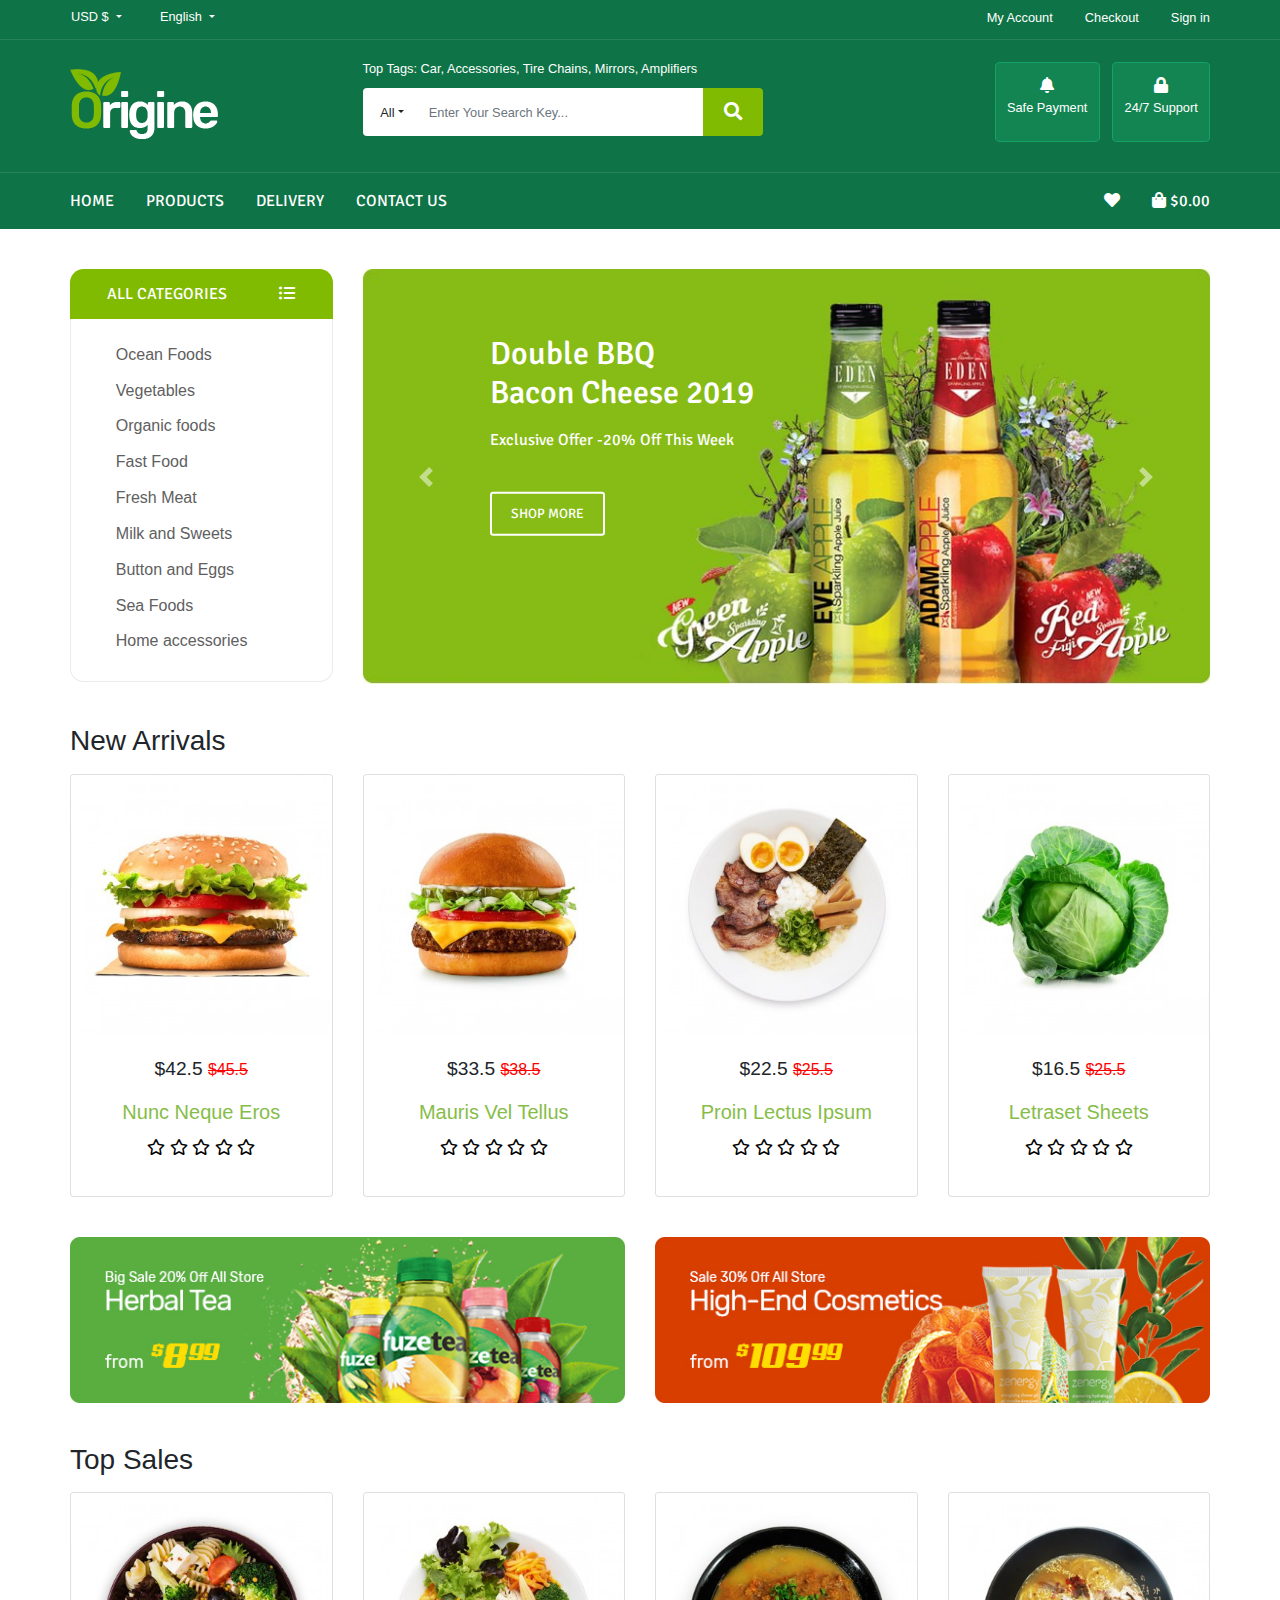
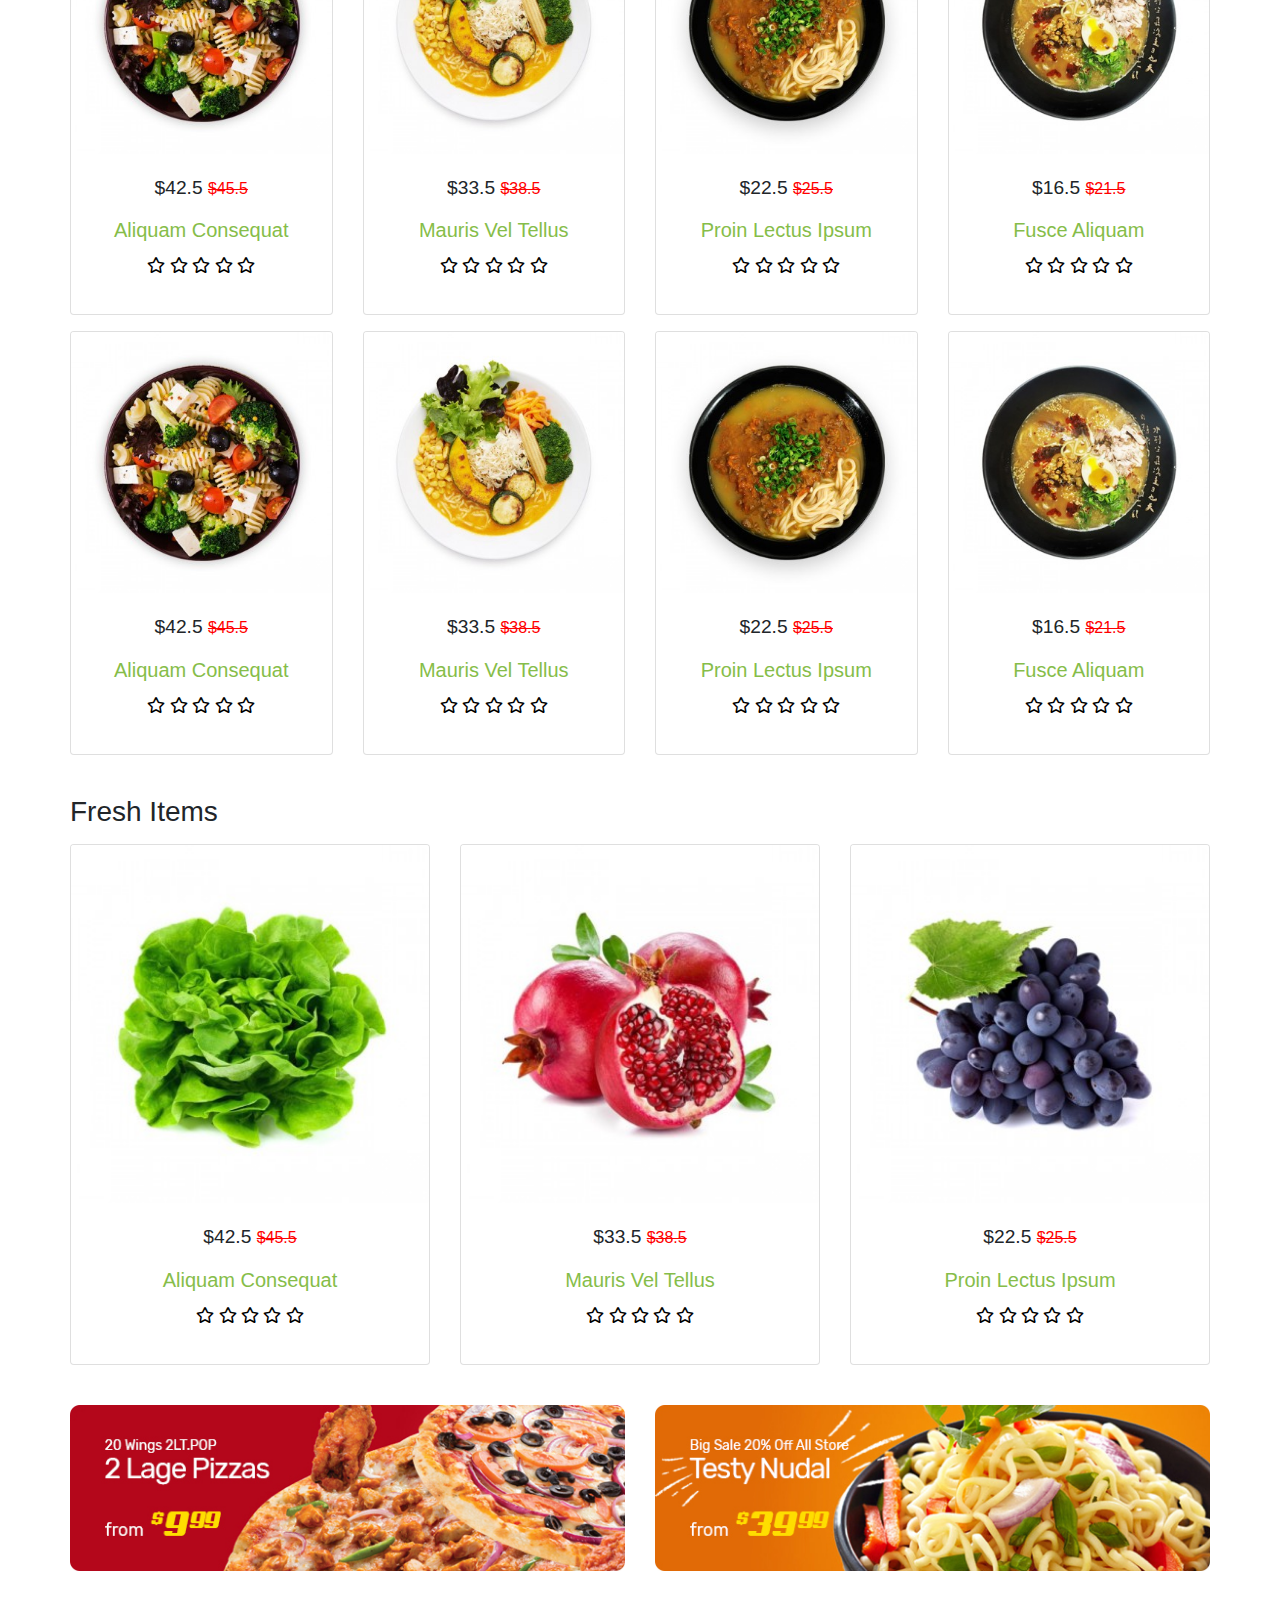
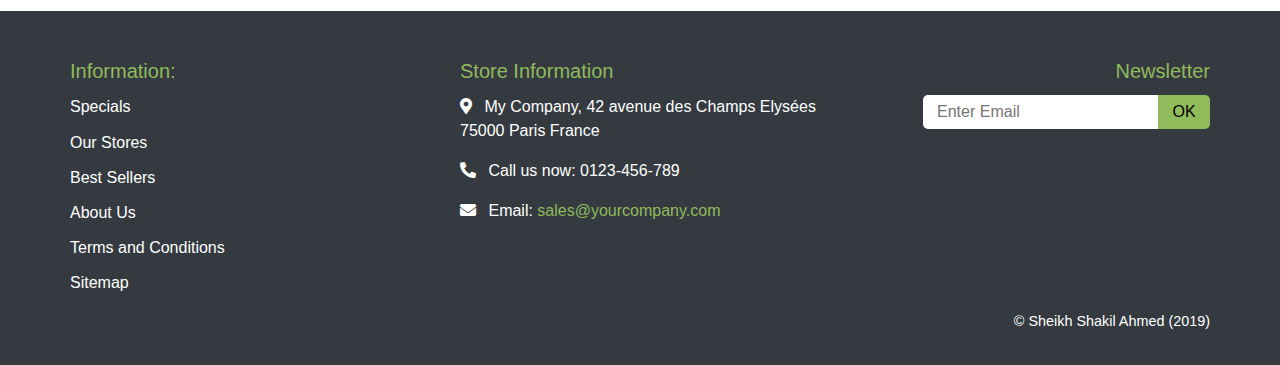
==== commit d985b7e8: "almost completed the project" ====
--- a/index.html
+++ b/index.html
@@ -45,13 +45,13 @@
                     <div class="col-6">
                         <ul class="nav justify-content-end small-font">
                             <li class="nav-item">
-                                <a class="nav-link" href="#">My Account</a>
+                                <a class="nav-link" href="signup.html">My Account</a>
                             </li>
                             <li class="nav-item">
                                 <a class="nav-link" href="#">Checkout</a>
                             </li>
                             <li class="nav-item">
-                                <a class="nav-link pr-0" href="#">Sign in</a>
+                                <a class="nav-link pr-0" href="login.html">Sign in</a>
                             </li>
                         </ul>
                     </div>
@@ -66,7 +66,7 @@
 
                     <!--logo-->
                     <div class="col-3">
-                        <a class="navbar-brand mt-2 mb-1" href="#"><img src="images/logo.jpg" alt="Origine"></a>
+                        <a class="navbar-brand mt-2 mb-1" href="index.html"><img src="images/logo.jpg" alt="Origine"></a>
                     </div>
 
                     <!--search-->
@@ -115,7 +115,7 @@
                         <!--left navbar-->
                         <nav class="nav pt-2 pb-2">
                             <a class="nav-link active pl-0" href="#">Home</a>
-                            <a class="nav-link" href="#">Products</a>
+                            <a class="nav-link" href="product-category.html">Products</a>
                             <a class="nav-link" href="#">Delivery</a>
                             <a class="nav-link" href="#">Contact Us</a>
                         </nav>
@@ -144,7 +144,7 @@
             <nav class="navbar navbar-expand-lg navbar-light hidden pl-0 pr-0">
 
                 <!--logo-->
-                <a class="navbar-brand" href="#"><img src="images/logo.jpg" class="img-fluid" alt=""></a>
+                <a class="navbar-brand" href="index.html"><img src="images/logo.jpg" class="img-fluid" alt=""></a>
 
                 <!--toggler-->
                 <button class="navbar-toggler" type="button" data-toggle="collapse" data-target="#menu" aria-controls="navbarSupportedContent" aria-expanded="false" aria-label="Toggle navigation">
@@ -155,7 +155,7 @@
                 <div class="collapse navbar-collapse" id="menu">
                     <ul class="navbar-nav mr-auto">
                         <li class="nav-item">
-                            <a class="nav-link" href="#">Home</a>
+                            <a class="nav-link" href="index.html">Home</a>
                         </li>
                         <li class="nav-item">
                             <a class="nav-link" href="#">Delivery</a>
@@ -175,14 +175,9 @@
 
                         <!--products dropdown-->
                         <li class="nav-item dropdown">
-                            <a class="nav-link dropdown-toggle" href="#" id="navbarDropdown" role="button" data-toggle="dropdown" aria-haspopup="true" aria-expanded="false">
+                            <a class="nav-link" href="product-category.html">
                                 Products
                             </a>
-                            <div class="dropdown-menu" aria-labelledby="navbarDropdown">
-                                <a class="dropdown-item" href="#">Drinks</a>
-                                <a class="dropdown-item" href="#">Vegetables</a>
-                                <a class="dropdown-item" href="#">Fruits</a>
-                            </div>
                         </li>
 
                         <!--currency dropdown-->
@@ -205,7 +200,7 @@
                             <a class="nav-link" href="#"><i class="fas fa-money-bill-alt"></i><span class="ml-2">Checkout</span></a>
                         </li>
                         <li class="nav-item">
-                            <a class="nav-link" href="#"><i class="fas fa-lock"></i><span class="ml-2">Account</span></a>
+                            <a class="nav-link" href="signup.html"><i class="fas fa-lock"></i><span class="ml-2">Account</span></a>
                         </li>
 
                     </ul>
@@ -221,6 +216,8 @@
     </div>
 </header>
 
+
+<!--section for carousel slide-->
 <section class="cSlide">
     <div class="container">
         <div class="row">
@@ -656,7 +653,7 @@
     <div class="bg-dark text-white pt-5 pb-3">
         <div class="container">
             <div class="row">
-                <div class="col-md-4">
+                <div class="col-sm-4">
                     <h5>Information:</h5>
                     <ul class="pl-0">
                         <li><a href="#">Specials</a></li>
@@ -667,7 +664,7 @@
                         <li><a href="#">Sitemap</a></li>
                     </ul>
                 </div>
-                <div class="col-md-4">
+                <div class="col-sm-4">
                     <h5>Store Information</h5>
                     <p>
                         <i class="fas fa-map-marker-alt mr-2"></i>
@@ -682,11 +679,11 @@
                         <span>Email: <a href="mailto:sales@yourcompany.com">sales@yourcompany.com</a></span>
                     </p>
                 </div>
-                <div class="col-md-4 text-md-right">
+                <div class="col-sm-4 text-md-right">
                     <h5>Newsletter</h5>
                     <div class="form-group">
                         <input type="email"
-                               placeholder="Enter your Email"
+                               placeholder="Enter Email"
                                name="email"
                                value=""
                                id="email">
--- a/css/style.css
+++ b/css/style.css
@@ -1,5 +1,6 @@
 @import "all.min.css";
 @import "bootstrap.min.css";
+@import "products-card.css";
 @import url('https://fonts.googleapis.com/css?family=Signika&display=swap');
 @import url('https://fonts.googleapis.com/css?family=Lato&display=swap');
 
@@ -183,7 +184,7 @@
     margin-left: 0.3rem;
 }
 #left-menu ul li{
-    padding-bottom: 0.8rem;
+    padding-bottom: 0.74rem;
 }
 
 #left-menu ul li a{
@@ -273,29 +274,29 @@
 
 
 /*footer*/
-footer .col-md-4 h5{
+footer .col-sm-4 h5{
     margin-bottom: 0.8rem;
     color: #90BB5B;
 }
-footer .col-md-4  ul{
+footer .col-sm-4  ul{
     list-style: none;
 }
-footer .col-md-4  ul li{
+footer .col-sm-4  ul li{
     margin-bottom: 0.7rem;
 }
-footer .col-md-4  ul li a{
+footer .col-sm-4  ul li a{
     color: white;
     text-decoration: none;
 }
-footer .col-md-4  ul li a:hover{
+footer .col-sm-4  ul li a:hover{
     color: #90BB5B;
 }
 
-footer .col-md-4 p span a{
+footer .col-sm-4 p span a{
     text-decoration: none;
     color: #90BB5B;
 }
-footer .col-md-4 p span a:hover{
+footer .col-sm-4 p span a:hover{
     color: #6c944c;
 }
 
@@ -327,4 +328,270 @@
     #email{
         width: 70%;
     }
-}+}
+
+
+/*style for 2nd page PRODUCTS CATEGORY*/
+#product-category{
+    padding-top: 0;
+}
+
+#breadcrumb .breadcrumb{
+    margin-bottom: 0;
+    background-color: #FFF;
+}
+
+#breadcrumb nav ol li:nth-child(2) a, #breadcrumb nav ol li:nth-child(3) a{
+    color: #648d38;
+    text-decoration: none;
+}
+
+#breadcrumb nav ol li:nth-child(2) a:hover, #breadcrumb nav ol li:nth-child(3) a:hover{
+    color: #88bc43;
+}
+
+#product-category .row .col-md-3 .card-header{
+    padding-top: 0.2rem;
+    padding-bottom: 0.2rem;
+}
+#product-category .row .col-md-3 .dropdown-icon{
+    padding-top: .75rem;
+}
+
+
+#product-category .col-md-3 .card-header h6{
+    padding-top: .55rem;
+    padding-bottom: .55rem;
+}
+
+#price-list{
+    list-style: none;
+    padding-left: 0;
+}
+#price-list li{
+    padding-bottom: 0.2rem;
+    padding-top: .7rem;
+}
+
+.view{
+    font-size: 1rem;
+    background-color: #FFF;
+    border: 1px solid #90BB5B;
+    padding: 0.5rem 1rem;
+    margin-right: .6rem;
+    color: #90BB5B!important;
+    outline: none;
+    text-decoration: none!important;
+    cursor: pointer;
+}
+.view:hover{
+    background-color: #90BB5B;
+    color: #FFF!important;
+}
+
+#product-category h5{
+    padding-bottom: 1.1rem;
+    margin-bottom: 1.4rem;
+}
+
+
+/*style for 3rd page Product details*/
+#breadcrumb2 .breadcrumb, #breadcrumb3 .breadcrumb{
+    margin-bottom: 0;
+    background-color: #FFF;
+}
+
+#breadcrumb2 nav ol li:nth-child(2) a, #breadcrumb2 nav ol li:nth-child(3) a, #breadcrumb2 nav ol li:nth-child(4) a, #breadcrumb3 nav ol li:nth-child(2) a{
+    color: #648d38;
+    text-decoration: none;
+}
+
+#breadcrumb2 nav ol li:nth-child(2) a:hover, #breadcrumb2 nav ol li:nth-child(3) a:hover, #breadcrumb2 nav ol li:nth-child(4) a:hover, #breadcrumb3 nav ol li:nth-child(2) a:hover{
+    color: #88bc43;
+}
+
+/* Compatibility styles for frameworks like bootstrap, foundation e.t.c */
+.xzoom-source img, .xzoom-preview img, .xzoom-lens img {
+    display: block;
+    max-width: none;
+    max-height: none;
+    -webkit-transition: none;
+    -moz-transition: none;
+    -o-transition: none;
+    transition: none;
+}
+/* --------------- */
+
+/* xZoom Styles below */
+.xzoom-container {
+    display: inline-block;
+}
+
+.xzoom-thumbs {
+    text-align: center;
+    margin-bottom: 10px;
+}
+
+.xzoom {
+    -webkit-box-shadow: 0px 0px 5px 0px rgba(0,0,0,0.5);
+    -moz-box-shadow: 0px 0px 5px 0px rgba(0,0,0,0.5);
+    box-shadow: 0px 0px 5px 0px rgba(0,0,0,0.5);
+}
+.xzoom2, .xzoom3, .xzoom4, .xzoom5 {
+    -webkit-box-shadow: 0px 0px 5px 0px rgba(0,0,0,0.5);
+    -moz-box-shadow: 0px 0px 5px 0px rgba(0,0,0,0.5);
+    box-shadow: 0px 0px 5px 0px rgba(0,0,0,0.5);
+}
+
+/* Thumbs */
+.xzoom-gallery, .xzoom-gallery2, .xzoom-gallery3, .xzoom-gallery4, .xzoom-gallery5 {
+    border: 1px solid #cecece;
+    margin-left: 5px;
+    margin-bottom: 10px;
+}
+
+.xzoom-source, .xzoom-hidden {
+    display: block;
+    position: static;
+    float: none;
+    clear: both;
+}
+
+/* Everything out of border is hidden */
+.xzoom-hidden {
+    overflow: hidden;
+}
+
+/* Preview */
+.xzoom-preview {
+    border: 1px solid #888;
+    background: #2f4f4f;
+    box-shadow: -0px -0px 10px rgba(0,0,0,0.50);
+}
+
+/* Lens */
+.xzoom-lens {
+    border: 1px solid #555;
+    box-shadow: -0px -0px 10px rgba(0,0,0,0.50);
+    cursor: crosshair;
+}
+
+/* Loading */
+.xzoom-loading {
+    background-position: center center;
+    background-repeat: no-repeat;
+    border-radius: 100%;
+    opacity: .7;
+    width: 48px;
+    height: 48px;
+}
+
+/* Additional class that applied to thumb when it is active */
+.xactive {
+    -webkit-box-shadow: 0px 0px 3px 0px rgba(74,169,210,1);
+    -moz-box-shadow: 0px 0px 3px 0px rgba(74,169,210,1);
+    box-shadow: 0px 0px 3px 0px rgba(74,169,210,1);
+    border: 1px solid #4aaad2;
+}
+
+/* Caption */
+.xzoom-caption {
+    position: absolute;
+    bottom: -43px;
+    left: 0;
+    background: #000;
+    width: 100%;
+    text-align: left;
+}
+
+.xzoom-caption span {
+    color: #fff;
+    font-family: Arial, sans-serif;
+    display: block;
+    font-size: 0.75em;
+    font-weight: bold;
+    padding: 10px;
+}
+
+#product-details p{
+    margin: 0;
+    padding: 0;
+}
+#product-details .price-large{
+    font-size: 1.3rem;
+    color: #749d4f;
+}
+#product-details .col-md-7 p a{
+    color: #80aa5b;
+    text-decoration: none;
+}
+#product-details .col-md-7 p a:hover{
+    color: #6b924c;
+}
+
+#product-details .col-md-7 > div select{
+    border: 1px solid #80aa5b;
+}
+
+#product-details .col-md-7 > div a{
+    background-color: #80aa5b;
+    text-decoration: none;
+    color: #FFF;
+    padding: .5rem .8rem;
+}
+
+#product-details .col-md-7 > div a:hover{
+    background-color: #719a4e;
+}
+
+@media (max-width: 768px) {
+    #breadcrumb2 ol li, #product-details .col-md-7 > div select, body, .accordion .card-header h6 {
+        font-size: 0.9rem!important;
+    }
+    .card-deck .card h5, h5{
+        font-size: 1.2rem!important;
+    }
+    h3{
+        font-size: 1.4rem!important;
+    }
+}
+
+#product-category .product-grid4{
+    margin-bottom: 0.5rem;
+}
+
+/*style for fourth page signup*/
+#signup .signup-form{
+    width: 75%;
+    margin: auto;
+    border: 1px solid #80aa5b;
+    border-radius: 1rem;
+    padding: 1rem 2rem;
+}
+#signup .signup-form h4{
+    color: #80aa5b;
+}
+#signup .signup-form legend{
+    font-size: 1.3rem;
+}
+
+#signup .form-control{
+    width: 100%;
+    font-size: 0.9rem;
+    border: 1px  solid #80aa5b;
+}
+#signup .form .btn{
+    border: 1px solid #80aa5b;
+    color: #80aa5b;
+}
+#signup .form .btn:hover{
+    background-color: #80aa5b;
+    color: #FFF;
+}
+.sign-in{
+    text-decoration: none;
+    color: #80aa5b;
+}
+.sign-in:hover{
+    color: #638543;
+}
